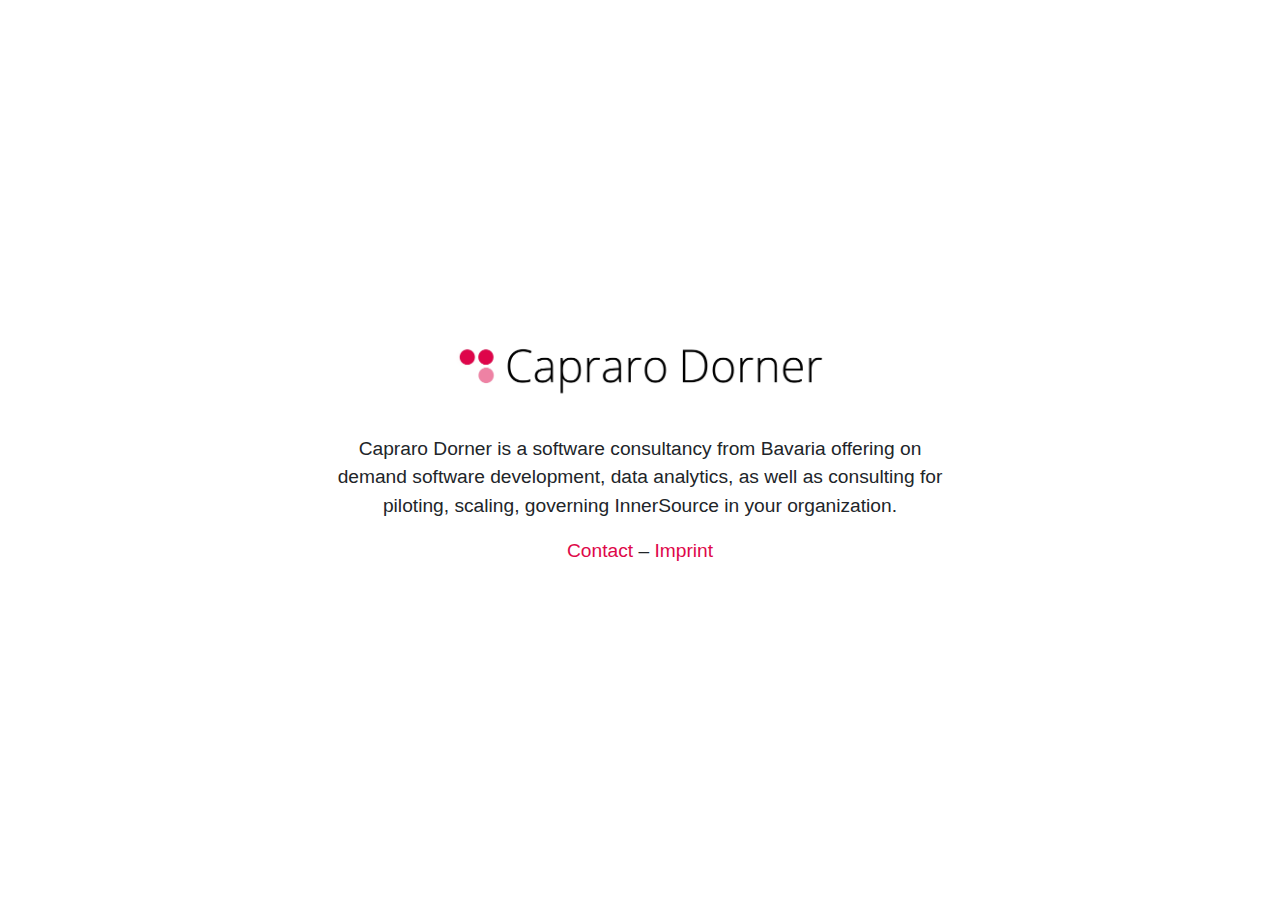
==== index.html @ 4dfb4572 "Added website files" ====
<!DOCTYPE html>
<html lang="en">

<head>
    <meta name="viewport" content="width=device-width, initial-scale=1, maximum-scale=1" />

    <title>Capraro Dorner - Software Engineers</title>

    <link rel="stylesheet" href="https://stackpath.bootstrapcdn.com/bootstrap/4.5.2/css/bootstrap.min.css" integrity="sha384-JcKb8q3iqJ61gNV9KGb8thSsNjpSL0n8PARn9HuZOnIxN0hoP+VmmDGMN5t9UJ0Z" crossorigin="anonymous">
    <link rel="stylesheet" href="style.css">
</head>
<body>
    <div class="container centered">
        <div class="logo-container">
            <img src="capraro-dorner-logo.png" alt="Capraro Dorner Logo">
        </div>
        <p class="teaser">Capraro Dorner is a software consultancy from Bavaria offering on demand software development, data analytics, as well as consulting for piloting, scaling, governing InnerSource in your organization.</p>
        <p class="teaser"><a href="mailto:mail@caprarodorner.de">Contact</a> – <a href="./imprint.html">Imprint</a></p>
    </div>
</body>
</html>
---- style.css ----
.logo-container {
    margin-bottom: 20px;
    display: flex;
    justify-content: center;
    align-items: center;
}

h1,h2,h3,h4 {
    font-weight: lighter;
}

a:link, a:hover, a:active, a:visited {
    color: #DE084A;
}

.centered {
    margin: 0;
    position: absolute;
    top: 50%;
    left: 50%;
    transform: translate(-50%, -50%);
}

.container {
    max-width: 650px;
}

.logo-container img {
    margin: 20px;
    display: inline-block;
    width: 60%;
}

p {
    font-weight: lighter;
    font-size: larger;
}

p.teaser {
    text-align: center;
}
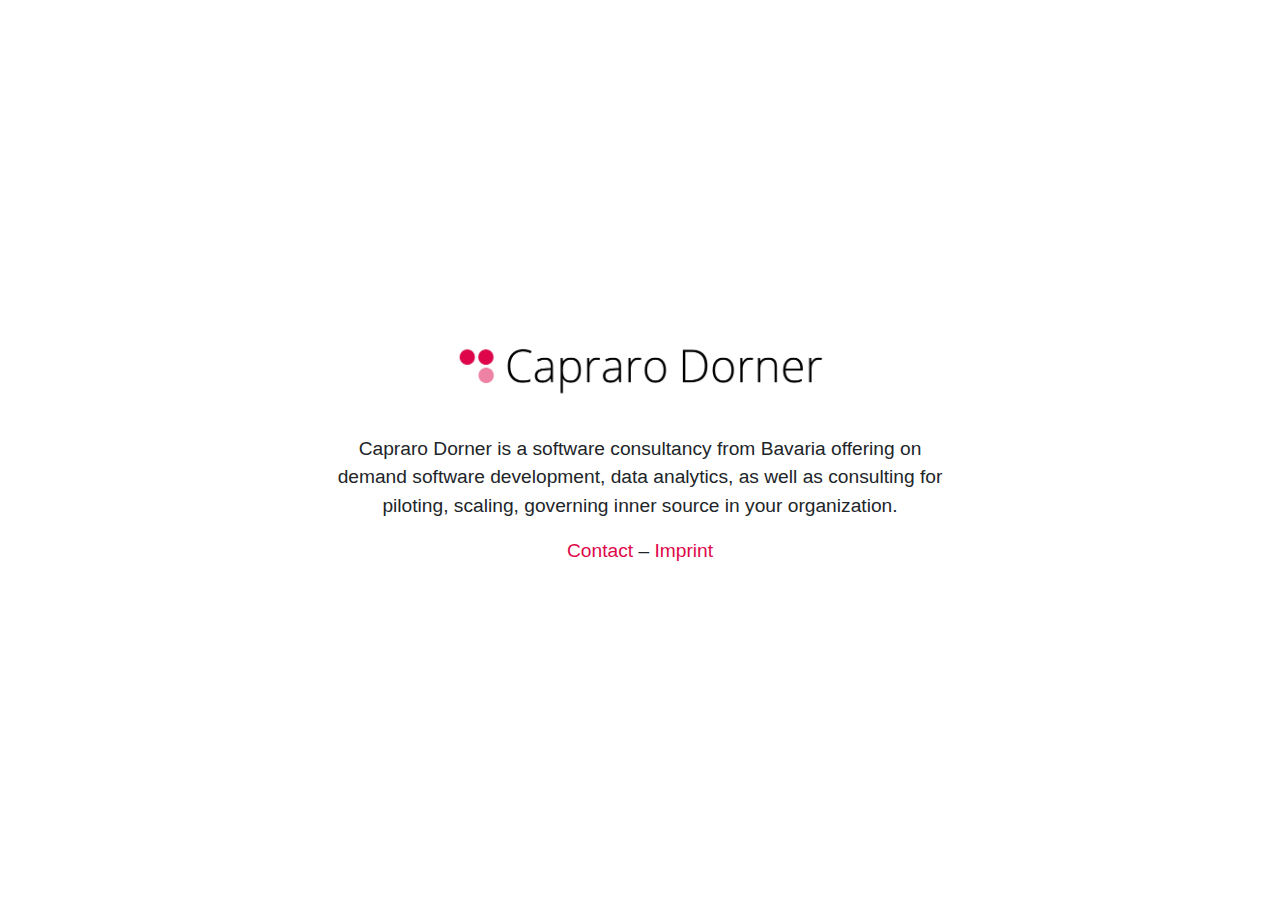
==== commit a64bbf5b: "Changed writing of inner source" ====
--- a/index.html
+++ b/index.html
@@ -14,7 +14,7 @@
         <div class="logo-container">
             <img src="capraro-dorner-logo.png" alt="Capraro Dorner Logo">
         </div>
-        <p class="teaser">Capraro Dorner is a software consultancy from Bavaria offering on demand software development, data analytics, as well as consulting for piloting, scaling, governing InnerSource in your organization.</p>
+        <p class="teaser">Capraro Dorner is a software consultancy from Bavaria offering on demand software development, data analytics, as well as consulting for piloting, scaling, governing inner source in your organization.</p>
         <p class="teaser"><a href="mailto:mail@caprarodorner.de">Contact</a> – <a href="./imprint.html">Imprint</a></p>
     </div>
 </body>
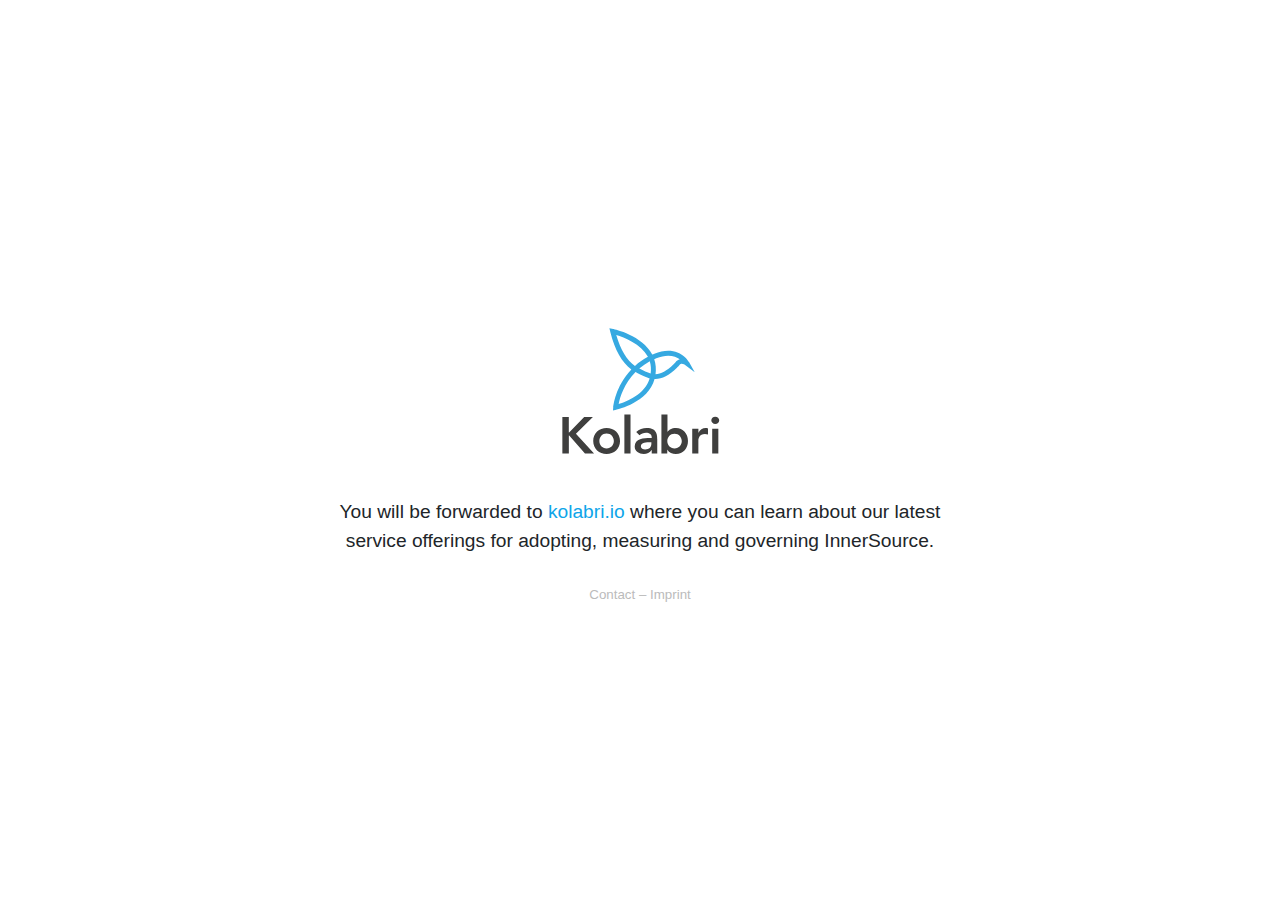
==== commit b258f871: "Added version of caprarodorner.de homepage" ====
--- a/index.html
+++ b/index.html
@@ -2,6 +2,7 @@
 <html lang="en">
 
 <head>
+    <meta  http-equiv="refresh" content="3; url=https://kolabri.io/" />
     <meta name="viewport" content="width=device-width, initial-scale=1, maximum-scale=1" />
 
     <title>Capraro Dorner - Software Engineers</title>
@@ -11,11 +12,13 @@
 </head>
 <body>
     <div class="container centered">
-        <div class="logo-container">
-            <img src="capraro-dorner-logo.png" alt="Capraro Dorner Logo">
-        </div>
-        <p class="teaser">Capraro Dorner is a software consultancy from Bavaria offering on demand software development, data analytics, as well as consulting for piloting, scaling, governing inner source in your organization.</p>
-        <p class="teaser"><a href="mailto:mail@caprarodorner.de">Contact</a> – <a href="./imprint.html">Imprint</a></p>
+        <a href="https://kolabri.io" class="logo-container">
+          <img src="kolabri-logo.svg" alt="Capraro Dorner Logo">
+        </a>
+        <p class="teaser">
+          You will be forwarded to <a href="https://kolabri.io">kolabri.io</a> where you can learn about our latest service offerings for adopting, measuring and governing InnerSource.
+        </p>  
+        <p class="teaser-bottom"><a href="mailto:mail@kolabri.io">Contact</a> – <a href="./imprint.html">Imprint</a></p>
     </div>
 </body>
 </html>--- a/style.css
+++ b/style.css
@@ -1,16 +1,12 @@
 .logo-container {
-    margin-bottom: 20px;
+    margin-bottom: 0px;
     display: flex;
     justify-content: center;
     align-items: center;
 }
 
-h1,h2,h3,h4 {
-    font-weight: lighter;
-}
-
 a:link, a:hover, a:active, a:visited {
-    color: #DE084A;
+    color: #0ea5e9;
 }
 
 .centered {
@@ -28,14 +24,29 @@
 .logo-container img {
     margin: 20px;
     display: inline-block;
-    width: 60%;
+    width: 30%;
 }
 
 p {
-    font-weight: lighter;
     font-size: larger;
 }
 
+h1 {
+  text-align: center;
+  font-weight: normal;
+}
+
 p.teaser {
-    text-align: center;
+  text-align: center;
+}
+
+p.teaser-bottom {
+  font-size: smaller;
+  margin-top: 30px;
+  text-align: center;
+  color: #BBBBBB;
+}
+
+p.teaser-bottom a {
+  color: #BBBBBB;
 }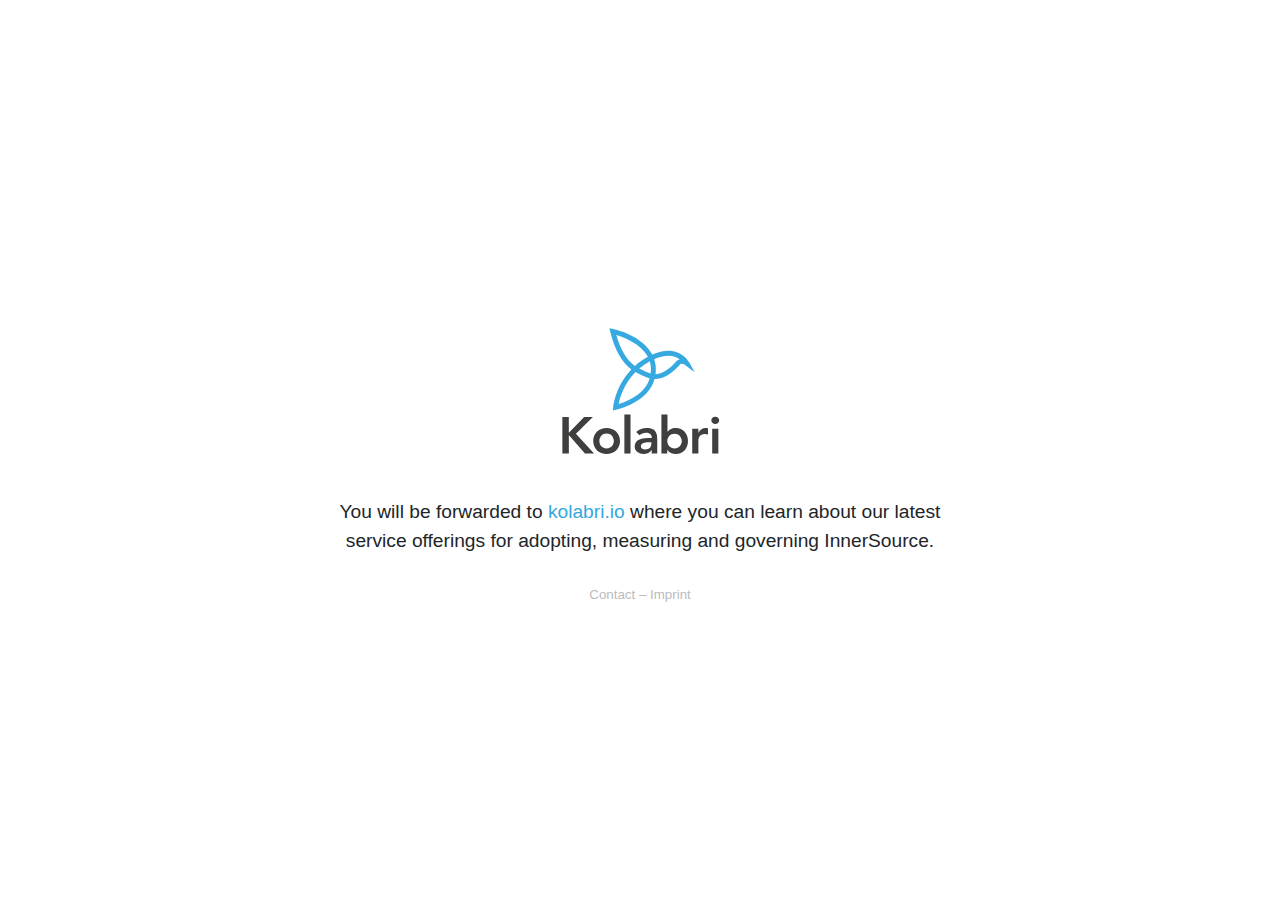
==== commit c80c2e8c: "Added proper goatcounter" ====
--- a/index.html
+++ b/index.html
@@ -9,6 +9,8 @@
 
     <link rel="stylesheet" href="https://stackpath.bootstrapcdn.com/bootstrap/4.5.2/css/bootstrap.min.css" integrity="sha384-JcKb8q3iqJ61gNV9KGb8thSsNjpSL0n8PARn9HuZOnIxN0hoP+VmmDGMN5t9UJ0Z" crossorigin="anonymous">
     <link rel="stylesheet" href="style.css">
+
+    <script data-goatcounter="https://caprarodorner.goatcounter.com/count" async src="//gc.zgo.at/count.js"></script>
 </head>
 <body>
     <div class="container centered">
--- a/style.css
+++ b/style.css
@@ -6,7 +6,7 @@
 }
 
 a:link, a:hover, a:active, a:visited {
-    color: #0ea5e9;
+    color: #35A8E0;
 }
 
 .centered {
@@ -49,4 +49,23 @@
 
 p.teaser-bottom a {
   color: #BBBBBB;
+}
+
+.info-box {
+  margin: 20px;
+  background-color: #35A8E0;
+  border-radius: 4px;
+  border: 1px solid #CCCCCC;
+  padding: 20px;
+  color: #FFFFFF;
+  text-align: center;
+}
+
+.info-box a {
+  color: #FFFFFF;
+  font-weight: 700;
+}
+
+.info-box img {
+  width: 30%;
 }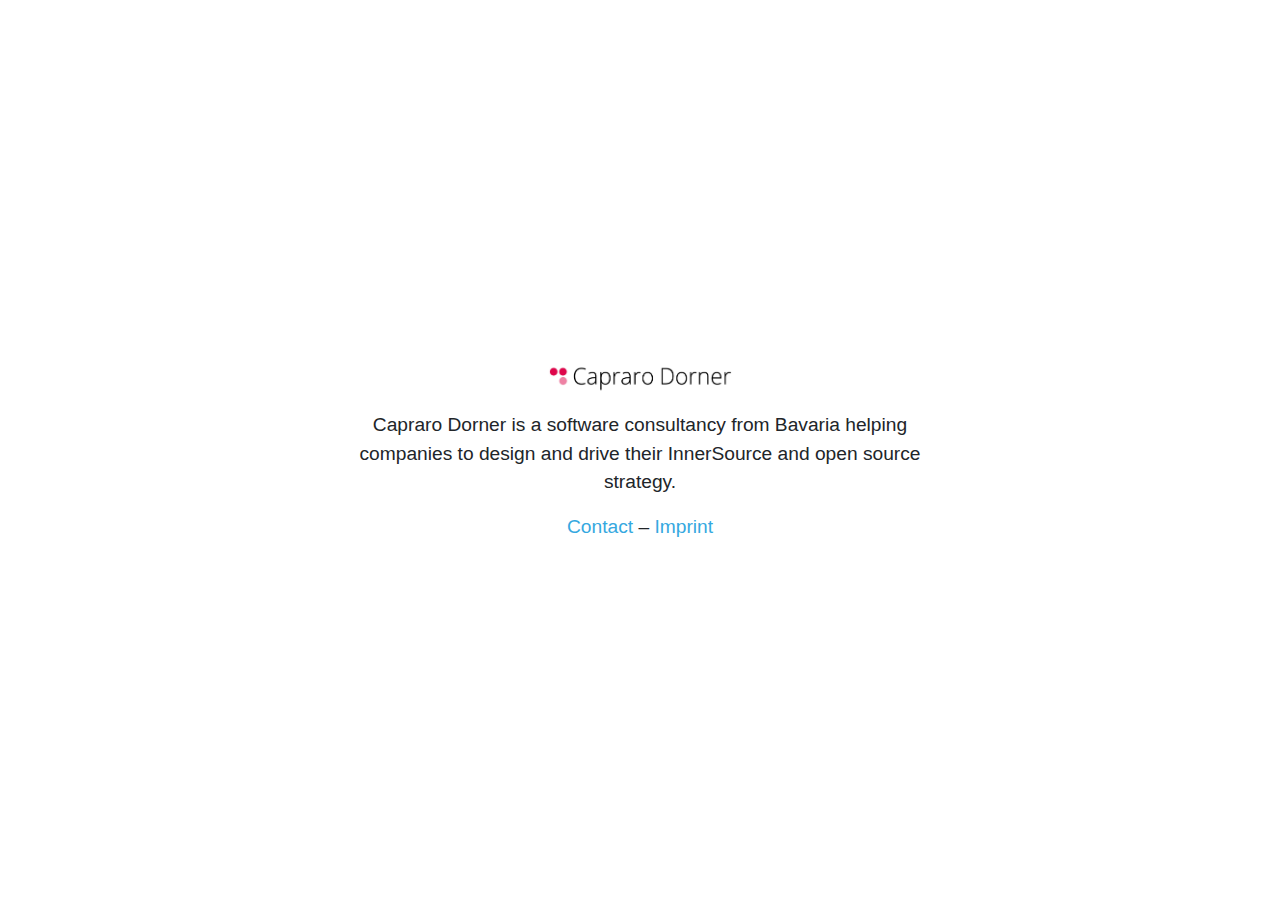
==== commit 405f9400: "Emphasized focus on InnerSource and open source" ====
--- a/index.html
+++ b/index.html
@@ -2,25 +2,20 @@
 <html lang="en">
 
 <head>
-    <meta  http-equiv="refresh" content="3; url=https://kolabri.io/" />
     <meta name="viewport" content="width=device-width, initial-scale=1, maximum-scale=1" />
 
     <title>Capraro Dorner - Software Engineers</title>
 
     <link rel="stylesheet" href="https://stackpath.bootstrapcdn.com/bootstrap/4.5.2/css/bootstrap.min.css" integrity="sha384-JcKb8q3iqJ61gNV9KGb8thSsNjpSL0n8PARn9HuZOnIxN0hoP+VmmDGMN5t9UJ0Z" crossorigin="anonymous">
     <link rel="stylesheet" href="style.css">
-
-    <script data-goatcounter="https://caprarodorner.goatcounter.com/count" async src="//gc.zgo.at/count.js"></script>
 </head>
 <body>
     <div class="container centered">
-        <a href="https://kolabri.io" class="logo-container">
-          <img src="kolabri-logo.svg" alt="Capraro Dorner Logo">
-        </a>
-        <p class="teaser">
-          You will be forwarded to <a href="https://kolabri.io">kolabri.io</a> where you can learn about our latest service offerings for adopting, measuring and governing InnerSource.
-        </p>  
-        <p class="teaser-bottom"><a href="mailto:mail@kolabri.io">Contact</a> – <a href="./imprint.html">Imprint</a></p>
+        <div class="logo-container">
+            <img src="capraro-dorner-logo.png" alt="Capraro Dorner Logo">
+        </div>
+        <p class="teaser">Capraro Dorner is a software consultancy from Bavaria helping companies to design and drive their InnerSource and open source strategy.</p>
+        <p class="teaser"><a href="mailto:mail@caprarodorner.de">Contact</a> – <a href="./imprint.html">Imprint</a></p>
     </div>
 </body>
 </html>